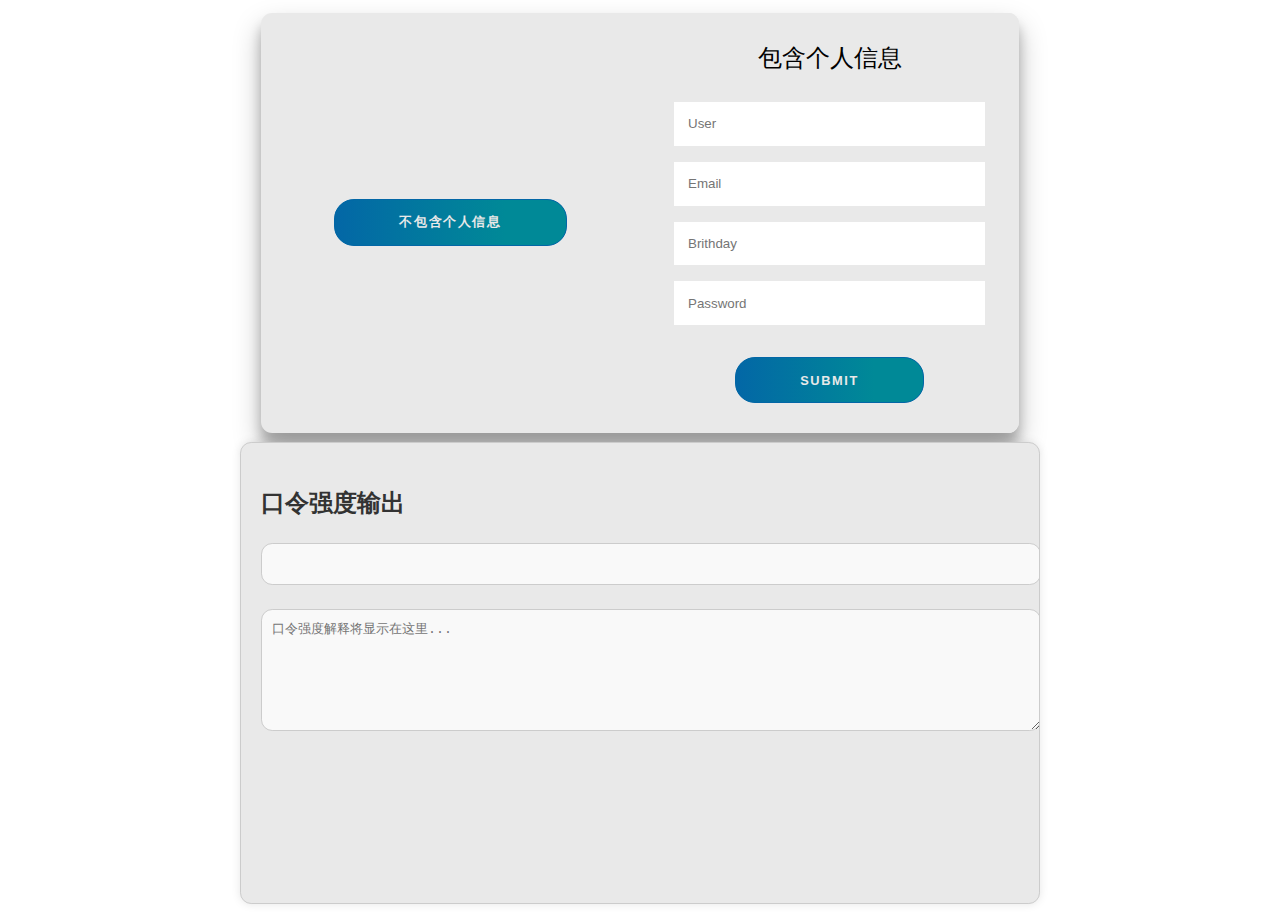
==== templates/index.html @ 94659831 "push" ====
<!DOCTYPE html>
<html lang="en">
<!-- https://codepen.io/danielkvist/pen/LYNVyPL -->
<head>
  <meta charset="UTF-8">
  <meta name="viewport" content="width=device-width, initial-scale=1.0">
  <title>Document</title>
  <!-- Add some CSS for the new Answer Module -->

  <style>
    :root {
      /* COLORS */
      --white: #e9e9e9;
      --gray: #333;
      --blue: #0367a6;
      --lightblue: #008997;

      /* RADII */
      --button-radius: 0.7rem;

      /* SIZES */
      --max-width: 758px;
      --max-height: 420px;

      font-size: 16px;
      font-family: -apple-system, BlinkMacSystemFont, "Segoe UI", Roboto, Oxygen,
        Ubuntu, Cantarell, "Open Sans", "Helvetica Neue", sans-serif;
    }

    body {
      align-items: center;
      background-color: var(--white);
      background: url("https://res.cloudinary.com/dbhnlktrv/image/upload/v1599997626/background_oeuhe7.jpg");
      /* 决定背景图像的位置是在视口内固定，或者随着包含它的区块滚动。 */
      /* https://developer.mozilla.org/zh-CN/docs/Web/CSS/background-attachment */
      background-attachment: fixed;
      background-position: center;
      background-repeat: no-repeat;
      background-size: cover;
      display: grid;
      height: 100vh;
      place-items: center;
    }

    .form__title {
      font-weight: 300;
      margin: 0;
      margin-bottom: 1.25rem;
    }

    .link {
      color: var(--gray);
      font-size: 0.9rem;
      margin: 1.5rem 0;
      text-decoration: none;
    }

    .container {
      background-color: var(--white);
      border-radius: var(--button-radius);
      box-shadow: 0 0.9rem 1.7rem rgba(0, 0, 0, 0.25),
        0 0.7rem 0.7rem rgba(0, 0, 0, 0.22);
      height: var(--max-height);
      max-width: var(--max-width);
      overflow: hidden;
      position: relative;
      width: 100%;
    }

    .container__form {
      height: 100%;
      position: absolute;
      top: 0;
      transition: all 0.6s ease-in-out;
    }

    .container--signin {
      left: 0;
      width: 50%;
      z-index: 2;
    }

    .container.right-panel-active .container--signin {
      transform: translateX(100%);
    }

    .container--signup {
      left: 0;
      opacity: 0;
      width: 50%;
      z-index: 1;
    }

    .container.right-panel-active .container--signup {
      animation: show 0.6s;
      opacity: 1;
      transform: translateX(100%);
      z-index: 5;
    }

    .container__overlay {
      height: 100%;
      left: 50%;
      overflow: hidden;
      position: absolute;
      top: 0;
      transition: transform 0.6s ease-in-out;
      width: 50%;
      z-index: 100;
    }

    .container.right-panel-active .container__overlay {
      transform: translateX(-100%);
    }

    .overlay {
      background-color: var(--lightblue);
      background: url("https://cdn.pixabay.com/photo/2018/08/14/13/23/ocean-3605547_1280.jpg");
      background-attachment: fixed;
      background-position: center;
      background-repeat: no-repeat;
      background-size: cover;
      height: 100%;
      left: -100%;
      position: relative;
      transform: translateX(0);
      transition: transform 0.6s ease-in-out;
      width: 200%;
    }

    .container.right-panel-active .overlay {
      transform: translateX(50%);
    }

    .overlay__panel {
      align-items: center;
      display: flex;
      flex-direction: column;
      height: 100%;
      justify-content: center;
      position: absolute;
      text-align: center;
      top: 0;
      transform: translateX(0);
      transition: transform 0.6s ease-in-out;
      width: 50%;
    }

    .overlay--left {
      transform: translateX(-20%);
    }

    .container.right-panel-active .overlay--left {
      transform: translateX(0);
    }

    .overlay--right {
      right: 0;
      transform: translateX(0);
    }

    .container.right-panel-active .overlay--right {
      transform: translateX(20%);
    }

    .btn {
      background-color: var(--blue);
      background-image: linear-gradient(90deg, var(--blue) 0%, var(--lightblue) 74%);
      border-radius: 20px;
      border: 1px solid var(--blue);
      color: var(--white);
      cursor: pointer;
      font-size: 0.8rem;
      font-weight: bold;
      letter-spacing: 0.1rem;
      padding: 0.9rem 4rem;
      text-transform: uppercase;
      transition: transform 80ms ease-in;
    }

    .form>.btn {
      margin-top: 1.5rem;
    }

    .btn:active {
      transform: scale(0.95);
    }

    .btn:focus {
      outline: none;
    }

    .form {
      background-color: var(--white);
      display: flex;
      align-items: center;
      justify-content: center;
      flex-direction: column;
      padding: 0 3rem;
      height: 100%;
      text-align: center;
    }

      .answer-module {
    margin-top: 2rem;
    padding: 1rem;
    background-color: var(--white);
    border-radius: var(--button-radius);
    box-shadow: 0 0.5rem 1rem rgba(0, 0, 0, 0.1);
  }
  .answer-module h3 {
    margin-bottom: 1rem;
    text-align: center;
  }
  .answer-textarea {
    width: 100%;
    margin-bottom: 1rem;
    min-height: 100px; /* Adjust height as needed */
    padding: 0.5rem;
    border: 1px solid var(--gray);
    border-radius: var(--button-radius);
    resize: vertical; /* Allow resizing vertically */
  }
  .answer-btn {
    margin-top: 0.5rem;
    width: 100%;
  }

    .password-output-module {
    margin-top: 2rem;
    padding: 1rem;
    background-color: var(--white);
    border-radius: var(--button-radius);
    box-shadow: 0 0.5rem 1rem rgba(0, 0, 0, 0.1);
  }
  .password-output-module h3 {
    margin-bottom: 5rem;
    text-align: center;
  }
  .password-strength-box {
    width: 100%;
    height: 20px; /* 可以根据需要调整高度 */
    background-color: #ddd; /* 背景颜色，可以根据需要调整 */
    border-radius: var(--button-radius);
    margin-bottom: 1rem;
    position: relative;
  }
  .password-strength {
    height: 100%;
    background-color: #4caf50; /* 口令强度条的颜色，可以根据需要调整 */
    border-radius: var(--button-radius);
    position: absolute;
    left: 0;
    top: 0;
    transition: width 0.3s ease; /* 平滑过渡效果 */
  }
  .password-explanation {
    min-height: 100px; /* 根据需要调整高度 */
    margin-bottom: 1rem;
    padding: 0.5rem;
    border: 1px solid var(--gray);
    border-radius: var(--button-radius);
    resize: vertical;
  }

    .input {
      background-color: #fff;
      border: none;
      padding: 0.9rem 0.9rem;
      margin: 0.5rem 0;
      width: 100%;
    }

    @keyframes show {

      0%,
      49.99% {
        opacity: 0;
        z-index: 1;
      }

      50%,
      100% {
        opacity: 1;
        z-index: 5;
      }
    }
  </style>
</head>

<body>
  <div class="container right-panel-active">
    <!-- Sign Up -->
    <div class="container__form container--signup">
      <form action="#" class="form" id="form1">
        <h2 class="form__title">包含个人信息</h2>
        <input type="text" name="username" id="username" placeholder="User" class="input" />
        <input type="email" name="email" placeholder="Email" class="input" />
        <input type="brithday" name="brithday" id="password" placeholder="Brithday" class="input" />
        <input type="password" name="password" placeholder="Password" class="input" />
         <button class="btn" onclick="submitForm('register')">Submit</button>
      </form>
    </div>

    <!-- Sign In -->
    <div class="container__form container--signin">
      <form action="#" class="form" id="form2">
        <h2 class="form__title">不包含个人信息</h2>
<!--        <input type="text" name="username" id="username_sign" placeholder="User" class="input" />-->
        <input type="password" name="password" id="password_sign" placeholder="Password" class="input" />
        <a href="#" class="link">Forgot your password?</a>
        <button class="btn" onclick="submitForm('login')">Submit</button>
      </form>
    </div>

    <!-- Overlay -->
    <div class="container__overlay">
      <div class="overlay">
        <div class="overlay__panel overlay--left">
          <button class="btn" id="signIn">不包含个人信息</button>
        </div>
        <div class="overlay__panel overlay--right">
          <button class="btn" id="signUp">包含个人信息</button>
        </div>
      </div>
    </div>
  </div>

<div class="container right-panel-active" style="padding: 20px; border: 1px solid #ccc; box-shadow: 0 0 10px rgba(0,0,0,0.1);">
  <h3 style="font-size: 1.5em; color: #333; font-weight: bold;">口令强度输出</h3>
  <div class="password-strength-box" style="border: 1px solid #ccc; padding: 10px; background-color: #f9f9f9;">
    <span class="password-strength" style="width: 0%; background-color: #4caf50; transition: width 0.3s ease;"></span>
  </div>
  <textarea readonly id="password-explanation" class="input password-explanation" placeholder="口令强度解释将显示在这里..." style="border: 1px solid #ccc; padding: 10px; background-color: #f9f9f9;"></textarea>
</div>

<script>
  // 假设这是在用户提交表单时触发的函数
  function submitForm(action) {
    // 获取密码输入框的值
    const passwordInput = action === 'login' ? document.getElementById('password_sign') : document.getElementById('password');
    const password = passwordInput.value;

    // 发送密码到后端进行评估
    fetch('/submit', {
      method: 'POST',
      headers: {
        'Content-Type': 'application/json',
      },
      body: JSON.stringify({ password: password })
    })
    .then(response => response.json())
    .then(data => {
      // 使用从后端接收的数据来更新页面
      const passwordStrength = document.querySelector('.password-strength');
      const passwordExplanation = document.getElementById('password-explanation');

      // 设置密码强度条的宽度
      passwordStrength.style.width = '100%'; // 这里可以根据实际强度设置宽度百分比

      // 显示解释文本
      passwordExplanation.value = data.explanation;

      // 根据密码强度设置文本区域和进度条的颜色
      if (data.strength === 'strong') {
        passwordStrength.style.backgroundColor = '#4caf50'; // 绿色
        passwordExplanation.style.borderColor = '#4caf50';
      } else if (data.strength === 'medium') {
        passwordStrength.style.backgroundColor = '#ff9800'; // 橙色
        passwordExplanation.style.borderColor = '#ff9800';
      } else {
        passwordStrength.style.backgroundColor = '#f44336'; // 红色
        passwordExplanation.style.borderColor = '#f44336';
      }
    })
    .catch((error) => {
      console.error('Error:', error);
    });
  }
</script>

  <script>
    const signInBtn = document.getElementById("signIn");
    const signUpBtn = document.getElementById("signUp");
    const fistForm = document.getElementById("form1");
    const secondForm = document.getElementById("form2");
    const container = document.querySelector(".container");

    signInBtn.addEventListener("click", () => {
      container.classList.remove("right-panel-active");
    });

    signUpBtn.addEventListener("click", () => {
      container.classList.add("right-panel-active");
    });

    fistForm.addEventListener("submit", (e) => e.preventDefault());
    secondForm.addEventListener("submit", (e) => e.preventDefault());

  </script>
</body>

</html>
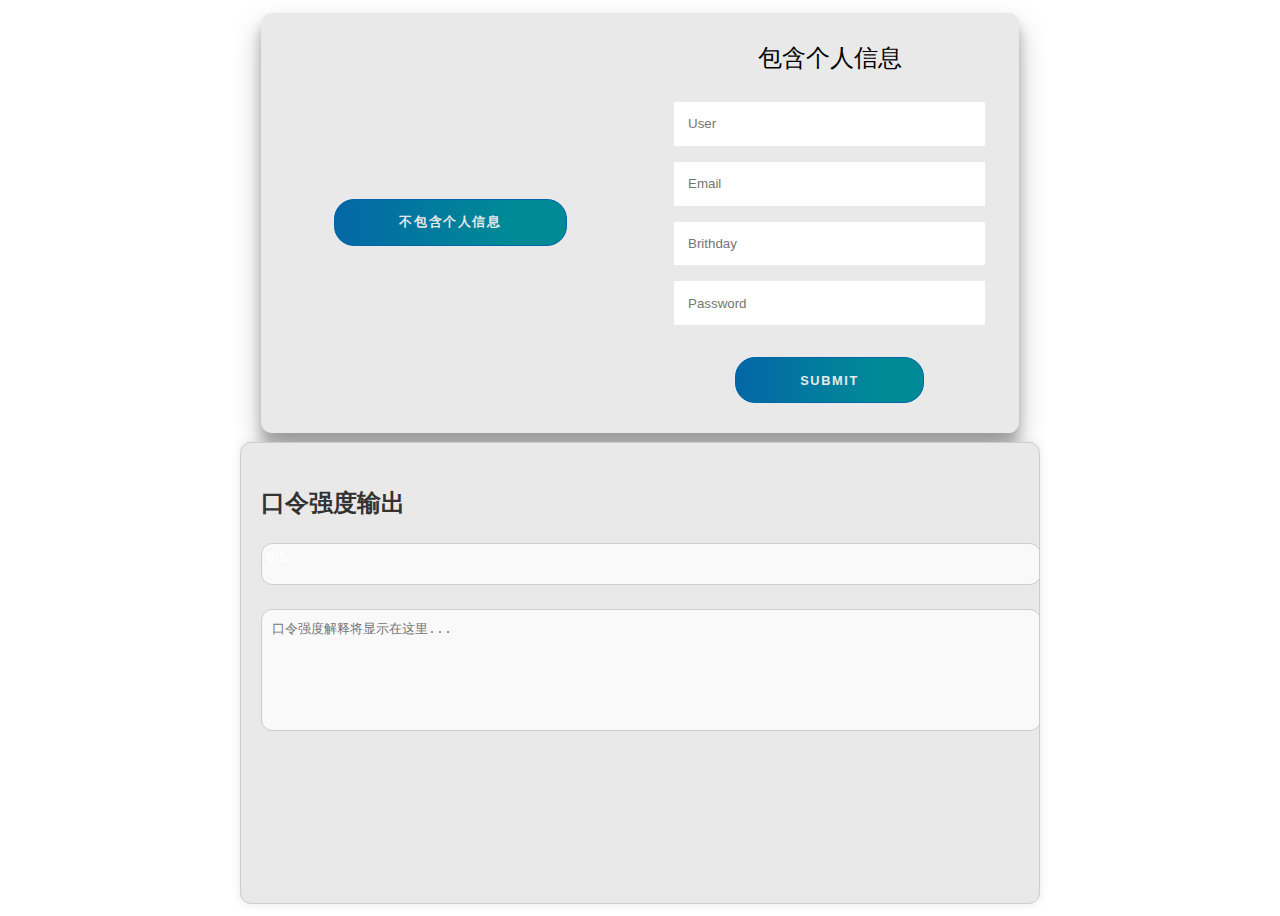
==== commit 75e748c3: "1" ====
--- a/templates/index.html
+++ b/templates/index.html
@@ -328,10 +328,14 @@
 
 <div class="container right-panel-active" style="padding: 20px; border: 1px solid #ccc; box-shadow: 0 0 10px rgba(0,0,0,0.1);">
   <h3 style="font-size: 1.5em; color: #333; font-weight: bold;">口令强度输出</h3>
-  <div class="password-strength-box" style="border: 1px solid #ccc; padding: 10px; background-color: #f9f9f9;">
-    <span class="password-strength" style="width: 0%; background-color: #4caf50; transition: width 0.3s ease;"></span>
+  <div class="password-strength-box" style="border: 1px solid #ccc; padding: 10px; background-color: #f9f9f9; position: relative;">
+    <!-- 强度条 -->
+    <div class="password-strength" style="height: 20px; background-color: #4caf50; transition: width 0.3s ease; position: absolute; top: 0; left: 0;"></div>
+    <!-- 强度数值，绝对定位在强度条上方 -->
+    <div class="strength-value" style="position: absolute; top: 5px; left: 5px; color: white; font-weight: bold; font-size: 14px;">0/5</div>
   </div>
-  <textarea readonly id="password-explanation" class="input password-explanation" placeholder="口令强度解释将显示在这里..." style="border: 1px solid #ccc; padding: 10px; background-color: #f9f9f9;"></textarea>
+  <!-- 密码强度解释文本，增加了高度和行数 -->
+  <textarea readonly id="password-explanation" class="input password-explanation" placeholder="口令强度解释将显示在这里..." style="border: 1px solid #ccc; padding: 10px; background-color: #f9f9f9; height: 100px; resize: none;"></textarea>
 </div>
 
 <script>
@@ -350,25 +354,33 @@
       body: JSON.stringify({ password: password })
     })
     .then(response => response.json())
-    .then(data => {
+     .then(data => {
       // 使用从后端接收的数据来更新页面
       const passwordStrength = document.querySelector('.password-strength');
       const passwordExplanation = document.getElementById('password-explanation');
 
-      // 设置密码强度条的宽度
-      passwordStrength.style.width = '100%'; // 这里可以根据实际强度设置宽度百分比
+      // 根据返回的密码强度数值设置进度条的宽度百分比
+      const strengthPercentage = parseInt(data.strength); // 将字符串转换为整数
+      const widthPercentage = (strengthPercentage / 5) * 100; // 转换成百分比
+      passwordStrength.style.width = widthPercentage + '%'; // 设置宽度百分比
 
       // 显示解释文本
       passwordExplanation.value = data.explanation;
 
       // 根据密码强度设置文本区域和进度条的颜色
-      if (data.strength === 'strong') {
+      if (strengthPercentage >= 4) { // 如果强度是4或5
         passwordStrength.style.backgroundColor = '#4caf50'; // 绿色
         passwordExplanation.style.borderColor = '#4caf50';
-      } else if (data.strength === 'medium') {
+      } else if (strengthPercentage >= 3) { // 如果强度是3
+        passwordStrength.style.backgroundColor = '#ffeb3b'; // 黄色
+        passwordExplanation.style.borderColor = '#ffeb3b';
+      } else if (strengthPercentage >= 2) { // 如果强度是2
         passwordStrength.style.backgroundColor = '#ff9800'; // 橙色
         passwordExplanation.style.borderColor = '#ff9800';
-      } else {
+      } else if (strengthPercentage >= 1) { // 如果强度是1
+        passwordStrength.style.backgroundColor = '#ff5722'; // 较深的橙色
+        passwordExplanation.style.borderColor = '#ff5722';
+      } else { // 如果强度小于1（这在1-5的范围内不应该发生）
         passwordStrength.style.backgroundColor = '#f44336'; // 红色
         passwordExplanation.style.borderColor = '#f44336';
       }
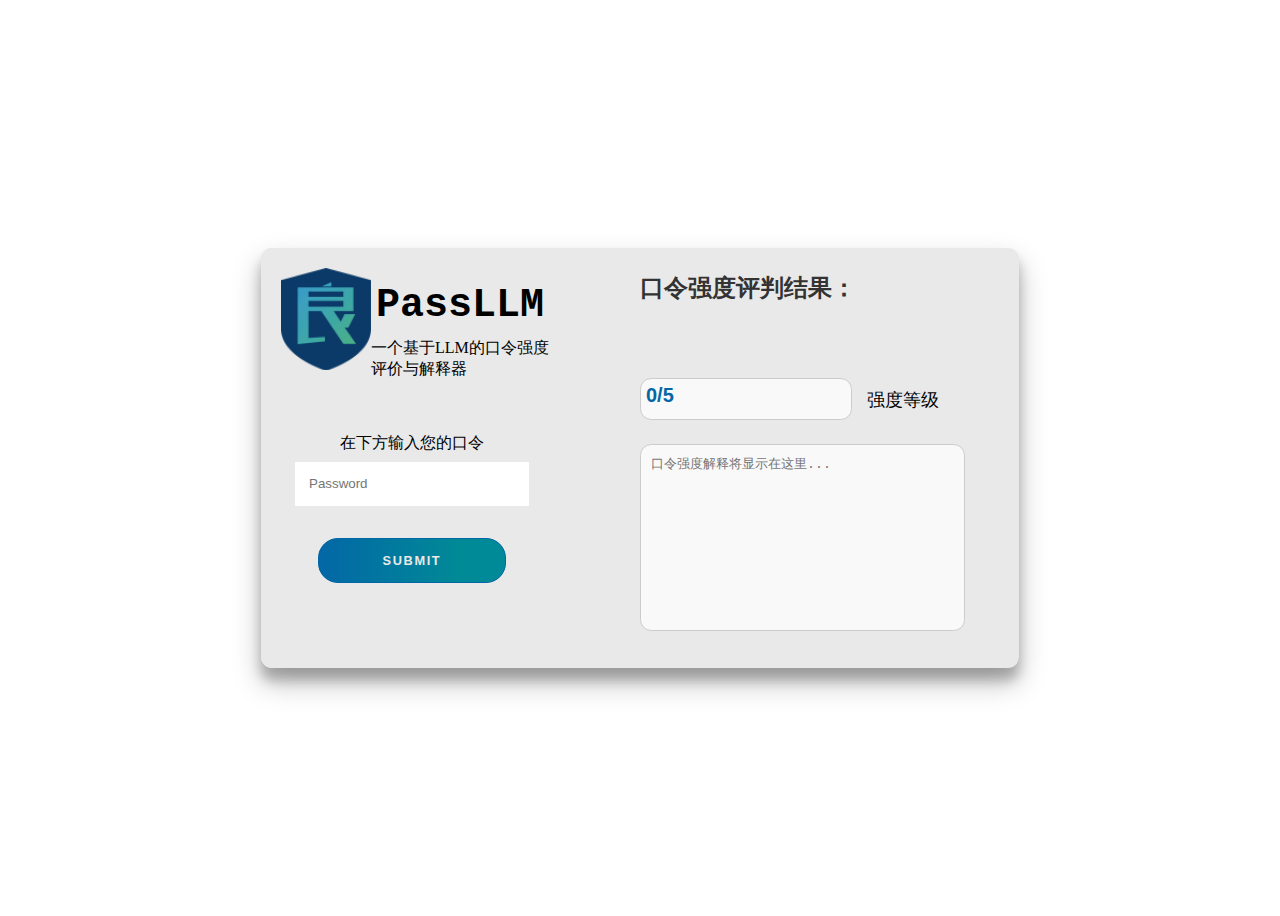
==== commit 33f33424: "update front" ====
--- a/templates/index.html
+++ b/templates/index.html
@@ -4,6 +4,7 @@
 <head>
   <meta charset="UTF-8">
   <meta name="viewport" content="width=device-width, initial-scale=1.0">
+  <!-- <link rel="stylesheet" type="text/css" href= "{{ url_for('static', filename = 'css/index.css') }}"> -->
   <title>Document</title>
   <!-- Add some CSS for the new Answer Module -->
 
@@ -30,7 +31,8 @@
     body {
       align-items: center;
       background-color: var(--white);
-      background: url("https://res.cloudinary.com/dbhnlktrv/image/upload/v1599997626/background_oeuhe7.jpg");
+      /* background: url("https://res.cloudinary.com/dbhnlktrv/image/upload/v1599997626/background_oeuhe7.jpg"); */
+      background-color: #fff;
       /* 决定背景图像的位置是在视口内固定，或者随着包含它的区块滚动。 */
       /* https://developer.mozilla.org/zh-CN/docs/Web/CSS/background-attachment */
       background-attachment: fixed;
@@ -46,6 +48,7 @@
       font-weight: 300;
       margin: 0;
       margin-bottom: 1.25rem;
+
     }
 
     .link {
@@ -74,94 +77,54 @@
       transition: all 0.6s ease-in-out;
     }
 
-    .container--signin {
-      left: 0;
-      width: 50%;
-      z-index: 2;
-    }
-
-    .container.right-panel-active .container--signin {
-      transform: translateX(100%);
-    }
 
     .container--signup {
-      left: 0;
+      /* left: 0;
       opacity: 0;
       width: 50%;
-      z-index: 1;
+      z-index: 1; */
     }
 
     .container.right-panel-active .container--signup {
-      animation: show 0.6s;
+      /* animation: show 0.6s;
       opacity: 1;
       transform: translateX(100%);
-      z-index: 5;
-    }
-
-    .container__overlay {
-      height: 100%;
-      left: 50%;
-      overflow: hidden;
+      z-index: 5; */
+    }
+
+
+    .container.right-panel-active .right-box{
+      width: 50%;
+      margin-left:50%;
+    }
+
+    .mylogo{
+      width: 90px;
+      height:102px;
+      background: url('../static/img/logo1.png');
+      background-size: cover;
+      margin-left: 20px;
+      margin-top: 20px;
       position: absolute;
-      top: 0;
-      transition: transform 0.6s ease-in-out;
-      width: 50%;
-      z-index: 100;
-    }
-
-    .container.right-panel-active .container__overlay {
-      transform: translateX(-100%);
-    }
-
-    .overlay {
-      background-color: var(--lightblue);
-      background: url("https://cdn.pixabay.com/photo/2018/08/14/13/23/ocean-3605547_1280.jpg");
-      background-attachment: fixed;
-      background-position: center;
-      background-repeat: no-repeat;
-      background-size: cover;
-      height: 100%;
-      left: -100%;
-      position: relative;
-      transform: translateX(0);
-      transition: transform 0.6s ease-in-out;
-      width: 200%;
-    }
-
-    .container.right-panel-active .overlay {
-      transform: translateX(50%);
-    }
-
-    .overlay__panel {
-      align-items: center;
-      display: flex;
-      flex-direction: column;
-      height: 100%;
-      justify-content: center;
+      /* z-index: 100; */
+    }
+
+    .headline1{
+      font-size: 40px;
+      font-family: 'Courier New', Courier, monospace;
+      margin-top: 35px;
       position: absolute;
-      text-align: center;
-      top: 0;
-      transform: translateX(0);
-      transition: transform 0.6s ease-in-out;
-      width: 50%;
-    }
-
-    .overlay--left {
-      transform: translateX(-20%);
-    }
-
-    .container.right-panel-active .overlay--left {
-      transform: translateX(0);
-    }
-
-    .overlay--right {
-      right: 0;
-      transform: translateX(0);
-    }
-
-    .container.right-panel-active .overlay--right {
-      transform: translateX(20%);
-    }
+      margin-left: 115px;
+    }
+
+    .headline2{
+      margin-left: 110px;
+      margin-top: 90px;
+      font-size: 16px;
+      position: absolute;
+      font-family:cursive
+    }
+
 
     .btn {
       background-color: var(--blue);
@@ -190,6 +153,11 @@
       outline: none;
     }
 
+    .btn-info{
+        /* background-color: steelblue;
+        border-color:darkcyan; */
+    }
+
     .form {
       background-color: var(--white);
       display: flex;
@@ -237,16 +205,26 @@
     margin-bottom: 5rem;
     text-align: center;
   }
-  .password-strength-box {
-    width: 100%;
+
+  .rlogo{
+    width: 20px;
+    height: 20px;
+    position:absolute;
+    margin-right: 20px;
+    background: url('../static/img/lbx.png');
+    z-index: 1000;
+
+  }
+  .right-box .password-strength-box {
+    width: 50%;
     height: 20px; /* 可以根据需要调整高度 */
     background-color: #ddd; /* 背景颜色，可以根据需要调整 */
     border-radius: var(--button-radius);
     margin-bottom: 1rem;
     position: relative;
   }
-  .password-strength {
-    height: 100%;
+  .right-box .password-strength {
+    height: 50%;
     background-color: #4caf50; /* 口令强度条的颜色，可以根据需要调整 */
     border-radius: var(--button-radius);
     position: absolute;
@@ -254,15 +232,15 @@
     top: 0;
     transition: width 0.3s ease; /* 平滑过渡效果 */
   }
-  .password-explanation {
+  .right-box .password-explanation {
     min-height: 100px; /* 根据需要调整高度 */
     margin-bottom: 1rem;
     padding: 0.5rem;
     border: 1px solid var(--gray);
     border-radius: var(--button-radius);
     resize: vertical;
-  }
-
+    width: 80%;
+  }
     .input {
       background-color: #fff;
       border: none;
@@ -284,63 +262,215 @@
         opacity: 1;
         z-index: 5;
       }
-    }
+    } 
+
+            /* 模态框的样式 */
+            .modal {
+            display: none; /* 隐藏模态框 */
+            position: fixed;
+            z-index: 1;
+            left: 0;
+            top: 0;
+            width: 100%;
+            height: 100%;
+            overflow: auto;
+            background-color: rgb(0,0,0);
+            background-color: rgba(0,0,0,0.4);
+            padding-top: 60px;
+        }
+
+        /* 模态框内容 */
+        .modal-content {
+            background-color: #fefefe;
+            margin: 5% auto;
+            padding: 20px;
+            border: 1px solid #888;
+            width: 80%;
+            max-width: 500px;
+        }
+
+          /* 表单和图像容器 */
+                .form-container {
+            display: flex;
+            align-items: flex-start;
+        }
+
+        /* 表单部分 */
+        .form-container form {
+            flex: 1;
+        }
+
+        /* 图像部分 */
+        .form-container .image-container {
+            flex: 1;
+            background-size: contain;
+            background-repeat: no-repeat;
+            background-position: center;
+            height: 200px; /* 调整高度以适应图像 */
+            margin-left: 20px; /* 图像与表单之间的间距 */
+        }
+
+        /* 关闭按钮 */
+        .close {
+            color: #aaa;
+            float: right;
+            font-size: 28px;
+            font-weight: bold;
+        }
+
+        .close:hover,
+        .close:focus {
+            color: black;
+            text-decoration: none;
+            cursor: pointer;
+        }
   </style>
 </head>
 
 <body>
   <div class="container right-panel-active">
+    <!-- <div>hhhhhh</div> -->
+    <!-- <div class = "left-block"> -->
     <!-- Sign Up -->
-    <div class="container__form container--signup">
-      <form action="#" class="form" id="form1">
-        <h2 class="form__title">包含个人信息</h2>
-        <input type="text" name="username" id="username" placeholder="User" class="input" />
-        <input type="email" name="email" placeholder="Email" class="input" />
-        <input type="brithday" name="brithday" id="password" placeholder="Brithday" class="input" />
-        <input type="password" name="password" placeholder="Password" class="input" />
-         <button class="btn" onclick="submitForm('register')">Submit</button>
-      </form>
-    </div>
-
-    <!-- Sign In -->
-    <div class="container__form container--signin">
-      <form action="#" class="form" id="form2">
-        <h2 class="form__title">不包含个人信息</h2>
-<!--        <input type="text" name="username" id="username_sign" placeholder="User" class="input" />-->
-        <input type="password" name="password" id="password_sign" placeholder="Password" class="input" />
-        <a href="#" class="link">Forgot your password?</a>
-        <button class="btn" onclick="submitForm('login')">Submit</button>
-      </form>
-    </div>
-
-    <!-- Overlay -->
-    <div class="container__overlay">
-      <div class="overlay">
-        <div class="overlay__panel overlay--left">
-          <button class="btn" id="signIn">不包含个人信息</button>
-        </div>
-        <div class="overlay__panel overlay--right">
-          <button class="btn" id="signUp">包含个人信息</button>
+      <div class="container__form container--signup">
+        <div class="mylogo" style="display: inline-block;"></div>
+        <div class="headline1" style="display: inline-block;"><b>PassLLM</b></div>
+        <div class="headline2" style="display: inline-block;">一个基于LLM的口令强度评价与解释器</div>
+        <form action="#" class="form" id="form1">
+          <h2 class="form__title">
+          </h2>
+          <div style="height: 80px;"></div>
+          <span>在下方输入您的口令</span>
+          <!-- <input type="text" name="username" id="username" placeholder="User" class="input" />
+          <input type="email" name="email" placeholder="Email" class="input" />
+          <input type="brithday" name="brithday" id="password" placeholder="Brithday" class="input" /> -->
+          <input type="password" name="password" placeholder="Password" class="input" />
+          <!-- <button class= "btn-info"style="margin-left: 49%;">提供更多信息</button> -->
+          <!-- <div style="width: 50px;background: url('../static/img/header.png');">hhhh</div> -->
+          <button class="btn" onclick="submitForm('register')" id="testtest">Submit</button>
+        </form>
+      </div>
+    <!-- </div> -->
+
+
+            <!-- 模态框 -->
+    <div id="myModal" class="modal">
+      <div class="modal-content" style="background-color:cadetblue;">
+        <!-- <div class="modal-content" style="background:url('../static/img/test3.png');background-size: cover;"> -->
+
+          <span class="close">&times;</span>
+          <div id="modal-content-container">
+              <!-- 初始内容：确认是否输入个人信息 -->
+              <!-- <h2>提供更多自己的信息？</h2> -->
+
+              <button id="yes-button">是</button>
+              <button id="no-button">否</button>
+          </div>
+      </div>
+  </div>
+
+
+      <div class="right-box">
+      <h3 style="font-size: 1.5em; color: #333; font-weight: bold;">口令强度评判结果：</h3>
+      <div style="height: 50px;"></div>
+      <!-- <h style="font-size: 50px;position:absolute;right: 250px;top:55px;color:slategrey">较弱</h> -->
+      <div class="password-strength-box" style="border: 1px solid #ccc; padding: 10px; background-color: #f9f9f9; position: relative;">
+       
+        <!-- 强度条 -->
+        <div class="password-strength" style="height: 40px;  transition: width 0.3s ease; position: absolute; top: 0; left: 0;
+        "></div>
+        <!-- 强度数值，绝对定位在强度条上方 -->
+        <div class="strength-value" style="display: inline-block;position: absolute; top: 5px; left: 5px; color: white; font-weight: bold; font-size: 20px;">
+          <div style="color: #0367a6;">0/5</div>
         </div>
       </div>
-    </div>
-  </div>
-
-<div class="container right-panel-active" style="padding: 20px; border: 1px solid #ccc; box-shadow: 0 0 10px rgba(0,0,0,0.1);">
-  <h3 style="font-size: 1.5em; color: #333; font-weight: bold;">口令强度输出</h3>
-  <div class="password-strength-box" style="border: 1px solid #ccc; padding: 10px; background-color: #f9f9f9; position: relative;">
-    <!-- 强度条 -->
-    <div class="password-strength" style="height: 20px; background-color: #4caf50; transition: width 0.3s ease; position: absolute; top: 0; left: 0;"></div>
-    <!-- 强度数值，绝对定位在强度条上方 -->
-    <div class="strength-value" style="position: absolute; top: 5px; left: 5px; color: white; font-weight: bold; font-size: 14px;">0/5</div>
-  </div>
-  <!-- 密码强度解释文本，增加了高度和行数 -->
-  <textarea readonly id="password-explanation" class="input password-explanation" placeholder="口令强度解释将显示在这里..." style="border: 1px solid #ccc; padding: 10px; background-color: #f9f9f9; height: 100px; resize: none;"></textarea>
-</div>
-
+      <div style="display: inline-block;position: absolute;right: 80px;font-size: 18px;top: 140px;font-family:'Times New Roman', Times, serif;">强度等级</div>
+
+      <!-- 密码强度解释文本，增加了高度和行数 -->
+      <textarea readonly id="password-explanation" class="input password-explanation" placeholder="口令强度解释将显示在这里..." style="border: 1px solid #ccc; padding: 10px; background-color: #f9f9f9; height: 165px; resize: none;
+      "></textarea>
+    </div></div>
+
+
+
+    <script>
+      
+                // 获取模态框
+                var modal = document.getElementById('myModal');
+
+                // 获取按钮
+                var btn = document.getElementById('testtest');
+
+                // 获取 <span> 元素，用于关闭模态框
+                var span = document.getElementsByClassName('close')[0];
+
+                // 获取模态框内容容器
+                var contentContainer = document.getElementById('modal-content-container');
+
+                // 点击按钮打开确认框
+                btn.onclick = function() {
+                    modal.style.display = 'block';
+                    showConfirmation();
+                }
+
+                // 显示确认框内容
+                function showConfirmation() {
+                    contentContainer.innerHTML = `
+                        <h2>提供更多信息？</h2>
+                        <h4>（这将有助于更全面地评估您的口令）</h4>
+                        <button id="no-button">不了，谢谢</button>
+                        <button id="yes-button">我愿意提供更多信息</button>
+                    `;
+
+                    // 添加事件监听器
+                    document.getElementById('yes-button').onclick = showForm;
+                    document.getElementById('no-button').onclick = function() {
+                        modal.style.display = 'none';
+                    }
+                }
+
+                // 显示表单内容
+                function showForm() {
+                    contentContainer.innerHTML = `
+                        <h2>输入个人信息</h2>
+                        <form>
+                            <label for="name">姓名:</label><br>
+                            <input type="text" id="name" name="name"><br><br>
+                            <label for="email">电子邮件:</label><br>
+                            <input type="email" id="email" name="email"><br><br>
+                            <label for="phone">电话:</label><br>
+                            <input type="tel" id="phone" name="phone"><br><br>
+                            <label for="phone">生日:</label><br>
+                            <input type="tel" id="phone" name="phone"><br><br>
+                            <input type="submit" value="提交">
+                        </form>                  
+                    `;
+                }
+
+                // 点击 <span> 元素关闭模态框
+                span.onclick = function() {
+                    modal.style.display = 'none';
+                }
+
+                // 在用户点击模态框内容之外的地方时关闭模态框
+                window.onclick = function(event) {
+                    if (event.target == modal) {
+                        modal.style.display = 'none';
+                    }
+                }
+
+
+    </script>
 <script>
   // 假设这是在用户提交表单时触发的函数
   function submitForm(action) {
+    // 弹窗处理
+    // alert('这是一个弹框！');
+
+
+
+
+
     // 获取密码输入框的值
     const passwordInput = action === 'login' ? document.getElementById('password_sign') : document.getElementById('password');
     const password = passwordInput.value;
